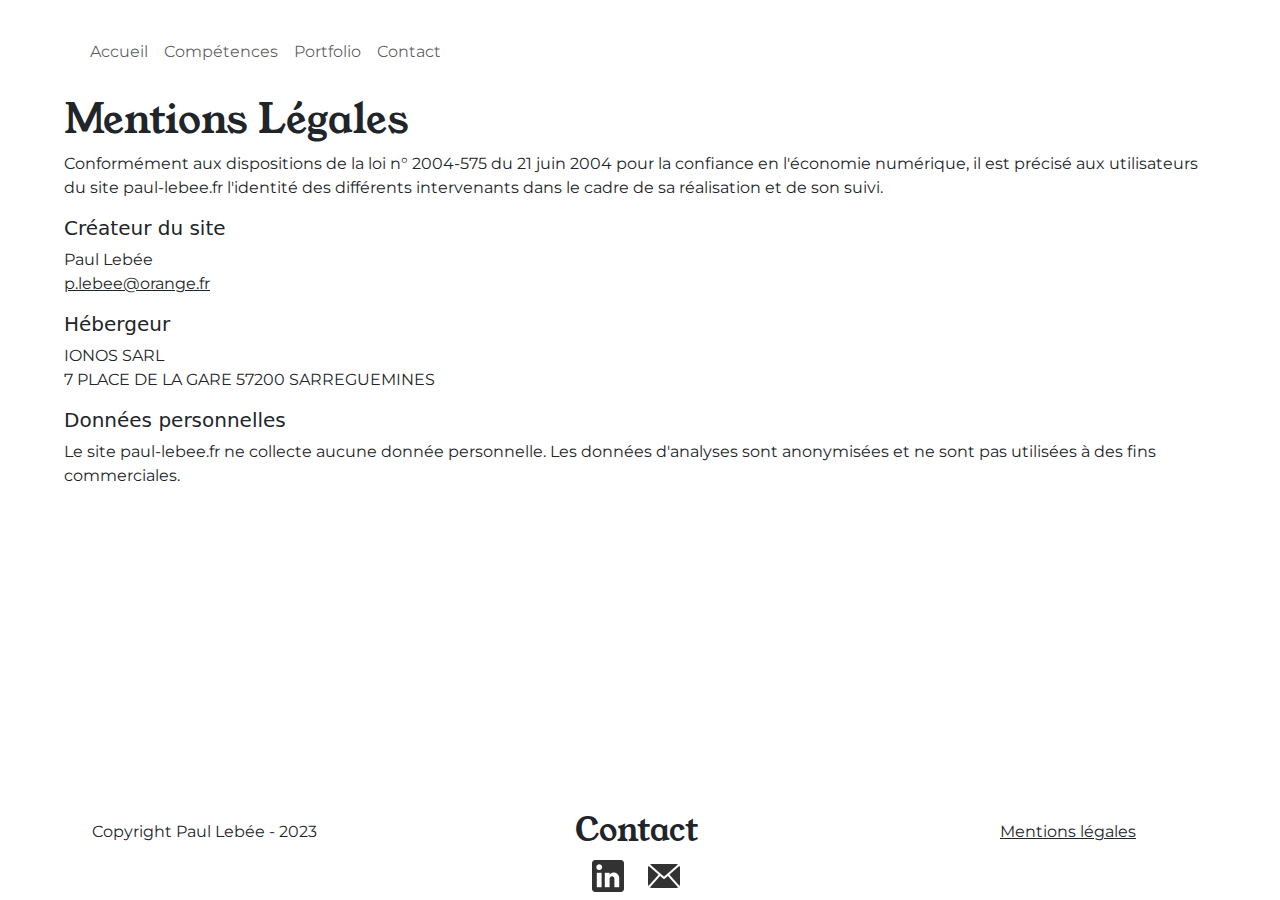
==== mentionsLegales/mentionsLegales.html @ 0195087e "Fixed mentions page + new flyer carousel + cleared css/js" ====
<!DOCTYPE html>
<html lang="fr">
<head>
    <meta charset="UTF-8">
    <meta name="viewport" content="width=device-width, initial-scale=1.0, maximum-scale=1, user-scalable=no">
    <title>Paul Lebée - Portfolio</title>
    <meta name="description" content="Portfolio de Paul Lebée, étudiant en 3ème année de BUT MMI.">
    <meta property="og:site_name" content="https://paul-lebee.fr">
    <meta name="keywords" content="paul lebée portofolio BUT MMI"/>
    <meta name="author" content="Paul Lebée">
    <meta name="robots" content="index, follow">
    <link rel="icon" href="../images/favicon.png">
    <link href="https://cdn.jsdelivr.net/npm/bootstrap@5.3.0/dist/css/bootstrap.min.css" rel="stylesheet">
    <script src="https://code.jquery.com/jquery-3.6.0.min.js"></script>
    <link href="https://fonts.googleapis.com/css?family=Young+Serif" rel="stylesheet">
    <link rel="stylesheet" href="../styles/main.css">
</head>
<body class="d-flex flex-column min-vh-100">
    <header>
        <nav class="navbar navbar-expand-lg navbar-light mt-2" id="navbar" >
            <div class="container">
                <button class="navbar-toggler" type="button" data-bs-toggle="collapse" data-bs-target="#navbarNav" aria-controls="navbarNav" aria-expanded="false" aria-label="Toggle navigation">
                    <span class="navbar-toggler-icon"></span>
                </button>
                <div class="collapse navbar-collapse" id="navbarNav">
                    <ul class="navbar-nav ml-auto">
                        <li class="nav-item">
                            <a class="nav-link" href="../#profilPart">Accueil</a>
                        </li>
                        <li class="nav-item">
                            <a class="nav-link" href="../#competences">Compétences</a>
                        </li>
                        <li class="nav-item">
                            <a class="nav-link" href="../#portfolio">Portfolio</a>
                        </li>
                        <li class="nav-item">
                            <a class="nav-link" href="../#portfolio">Contact</a>
                        </li>
                    </ul>
                </div>
            </div>
        </nav>
    </header>
    
    <section>
        <div style="margin-left: 4em; margin-right: 4em;">
            <h1>Mentions Légales</h1>
            <p> Conformément aux dispositions de la loi n° 2004-575 du 21 juin 2004 pour la confiance
                en l'économie numérique, il est précisé aux utilisateurs du site paul-lebee.fr l'identité
                des différents intervenants dans le cadre de sa réalisation et de son suivi.
            </p> 
            <div class="col-sm">
                <h5>Créateur du site</h5><p>Paul Lebée<br><u>p.lebee@orange.fr</u></p>
            </div>
            <div class="col-sm">
                <h5>Hébergeur</h5><p>IONOS SARL<br>7 PLACE DE LA GARE 57200   SARREGUEMINES</p>
            </div>
            <div class="col-sm">
                <h5>Données personnelles</h5><p>Le site paul-lebee.fr ne collecte aucune donnée personnelle. 
                Les données d'analyses sont anonymisées et ne sont pas utilisées à des fins commerciales.
                </p>
            </div>
        </div>
    </section>
    <footer class="mt-auto">
        <div class="text-center">
            <div class="row">
                <!-- <hr class=""/> -->
                <p class="col-sm mt-2">Copyright Paul Lebée - 2023</p>
                <h2 class="col-sm" id="contactLink">Contact</h2>
                <p class="col-sm mt-2" id="mentionsLink"><u>Mentions légales</u></p>
            </div>
            <div class="contactLink">
                <a href="https://www.linkedin.com/in/paul-leb%C3%A9e-83a490233/">
                    <img src="../images/logoLinkedIn.png" alt="logo LinkedIn">
                </a>
                <a href="mailto:p.lebee@orange.fr">
                    <img src="../images/logoMail.png" alt="mail Logo">
                </a>
            </div>
        </div>
    </footer>
    <script src="https://cdn.jsdelivr.net/npm/bootstrap@5.3.0/dist/js/bootstrap.min.js"></script>
    <script>
        let navbar = document.querySelector("header");
        navbar.style.opacity = 1;
    </script>
</body>
---- styles/main.css ----
@import url('https://fonts.googleapis.com/css2?family=Montserrat:wght@200;400&display=swap');

/* ===== Scrollbar CSS ===== */
  /* Firefox */
  * {
    scrollbar-width: auto;
    scrollbar-color: #c7c7c7 #ffffff;
  }

  /* Chrome, Edge, and Safari */
  *::-webkit-scrollbar {
    width: 18px;
  }

  *::-webkit-scrollbar-track {
    background: #ffffff;
  }

  *::-webkit-scrollbar-thumb {
    background-color: #c7c7c7;
    border-radius: 11px;
    border: 3px solid #ffffff;
  }

.text-orange{
    color: rgb(255, 136, 25); 
}
.text-red{
    color: rgb(255, 0, 0); 
}
.text-green{
    color: rgb(0, 255, 0); 
}
.text-purple{
    color: rgb(200, 0, 255); 
}

.text-blue{
    color: rgb(17, 0, 255); 
}

body{
    position: relative;
    margin: 0;
    padding: 0;
    min-height: 100vh;
}

h1,h2 {
    font-family: 'Young Serif';
}

p, li, a, h3 {
    font-family: 'Montserrat';
}

.title{
    font-size: 125px;
    line-height: 1;
}

br {
    display:block; 
    margin-top:12px; 
    line-height:22px;
}

.card{
    background-color:  rgb(254, 253, 248);
}

.figure-img {
    width: 100%;
}

.page-section>.content-wrapper { display: flex; flex-basis: 100%; width: 0; }

header{
    opacity: 0;
    transition: all 1s ease-in-out;
    position:sticky;
    top: 0;
    z-index: 5;
    padding-top: 1em;
    padding-bottom: 1em;
    background-color: rgb(255, 255, 255);
}

#welcomeTitle{
    margin-top: -11em;
    position: relative; 
    z-index: -1;
    transition: all 1s ease-in-out;
}

#profil{
    position: relative;
    z-index: 2;
    width: 22.5em;
    cursor:pointer;
    filter: grayscale(1) drop-shadow(0 0 0.75rem rgb(160, 160, 160));
    transition: filter 0.3s ease-in-out, opacity 1.5s ease-in-out, margin-top 1s ease-in-out;
    margin-left: -5em;
    margin-top: 5em;
}

#profilBg{
    position: relative;
    z-index: -1;
    width: 19.7em;
    transform: scale(2.4);
    margin-top: 2em;
    margin-left: -3em;
    transition: all 1s ease-in-out;
}

#profilDesc{
    position: relative;
    width: 20em;    
    color: rgb(40, 40, 40);
    margin-top: 11.8em;
    margin-bottom: -18em;
    margin-left: -3.5em;
    z-index: 1;
    transition: opacity 1.5s ease-in-out;
}

#profilPart {
    position: sticky;
    top: 0;
    left: 0;
    width: 100%;
    height: 100vh;
    overflow: hidden;
}

#background {
    transition: opacity 1s ease-in-out, filter 0.5s ease-in-out; 
    position: absolute;
    z-index:-2; 
    width: 100%; 
    left:0; 
    top:0em; 
}

.btn:hover {
    background-color: rgb(199, 199, 199);
    color: rgb(255, 255, 255);
}

hr {
    margin: 0 auto;
    color: rgb(166, 166, 166);
}

.card-body > .btn {
    width: 50%;
    margin-left: auto;
    margin-right: auto;
    display: block;
}

.trail { 
    position: absolute;
    height: 6px; width: 6px;
    border-radius: 3px;
    background: teal;
    filter: blur(5px);
}

canvas{
    position: absolute; 
    z-index: -1;
    top: 0; 
    left: 0; 
    width: 100%; 
    display: block;  
    filter: blur(4px);
    /* height: 100%; */
} 

#portfolio{
    z-index: 4;
    margin-top: 20em;
    position: sticky;
    top: 0;
}

footer{
    position: relative;
    top: 0;
    background-color: rgb(255, 255, 255);
    overflow: hidden;
    margin-right: 0.5em;
    z-index: 6;
    padding-top: 2em;
}
footer img {
    width: 2em;
    margin-left: 0.25em; 
    margin-right: 0.25em; 
    opacity: 0.8;
    padding-bottom: 0.5em;
}

footer .contactLink {
    display: flex;
    justify-content: center; 
    gap: 1em; 
}

footer a {
    color: rgb(0, 0, 0, 0.8);
}

#competences {
    position: sticky;
    top: 0;
    width: 100%;
    padding-right: 1em;
    padding-top: 5em;
    padding-bottom: 24em;
    z-index: 3;
    height: 100%;
    background-color: rgb(250, 250, 250);
}

#competences > div {
    z-index: 2;
    width: 100%;
    margin-left: auto;
    margin-right: auto;
    margin-inline: 0.5em;
    height: 100%;
}

#competences > div > div {
    position: relative;
    z-index: 2;
    width: 100%;
    margin-left: auto;
    margin-right: auto;
    margin-inline: 0.5em;
    border: lightgray 1px solid;
    border-radius: 10px;
    margin-bottom: 1em;
    background-color: rgb(255, 255, 255,0.7);
}

#competences h2 {
    text-align: center;
    margin-top: 0.5em;
    margin-bottom: 0.5em;
}

#competences h2 {
    font-size: 1.5em;
    font-family: "Montserrat";
    padding: 1em;
    padding-bottom: 0.5em;
    font-weight: bold;
    text-align: center;
}

#competences li {
    margin-top: 1em;
    font-size: 1.1em;
}


@media screen and (max-width: 1200px) {

    html {
        font-size: 0.8rem;
    }

    .title{
        font-size: 8em;
    }

    #background{
        margin-top: 20em;
        scale: 1.5;
    }
}

@media screen and (max-width: 948px) {

    html {
        font-size: 0.8rem;
    }

    .title{
        font-size: 8m;
    }

    #background{
        margin-top: 40em;
    }

    #competences {
        font-size: 0.9em;
        padding-top: 6.5em;
    }
}

@media screen and (max-width: 700px) {

    #profilDiv{
        margin-top: 8em;
    }

    #popupArticleLabel{
        font-size: 3em;
    }

    .btn-close{
        position: absolute;
        top: 2em;
        right: 6em;
    }

    #background{
        margin-top: 60em;
        scale: 2;
    }
    #competences {
        font-size: 0.8em;
        padding-top: 6.5em;
    }

    #profilDiv{
        margin-right: 45%;
        width: 8em;
    }

    .title{
        font-size: 7em;
        margin-top: 2em;
    }

}

@media screen and (max-width: 575px) {

    #competences {
        padding-right: 2em;
    }

    #competences {
        font-size: 0.7em;
        padding-top: 8.5em;
    }

    #competences h2 {
        padding-top: 0.2em;
        padding-bottom: 0.2em;
    }
    
    #competences li {
        margin-top: 0.5em;
    }

    #competences > div > div {
        min-height: 15vh;
    }

    .flex-grow-1 {
        margin-left: -50%;
    }
    
    #background{
        margin-top: 70em;
        scale: 2.5;
    }

    .btn-close{
        top: 2em;
        right: 1em;
    } 

    #mentionsContent{
        margin: 0;
    }
}
@media screen and (max-width: 450px) {
    #welcomeTitle{
        font-size: 0.7em;
    }
}

@media screen and (min-height: 1070px){
    #background{
        margin-top: 15em;
    }
}

@media screen and (max-width: 1200px) and (min-height: 1070px){
    #background{
        margin-top: 30em;
    }
}

@media screen and (max-width: 948px) and (min-height: 1070px){
    #background{
        margin-top: 40em;
    }
}

@media screen and (max-width: 575px) and (min-height: 1070px){
    #background{
        margin-top: 60em;
    }
}
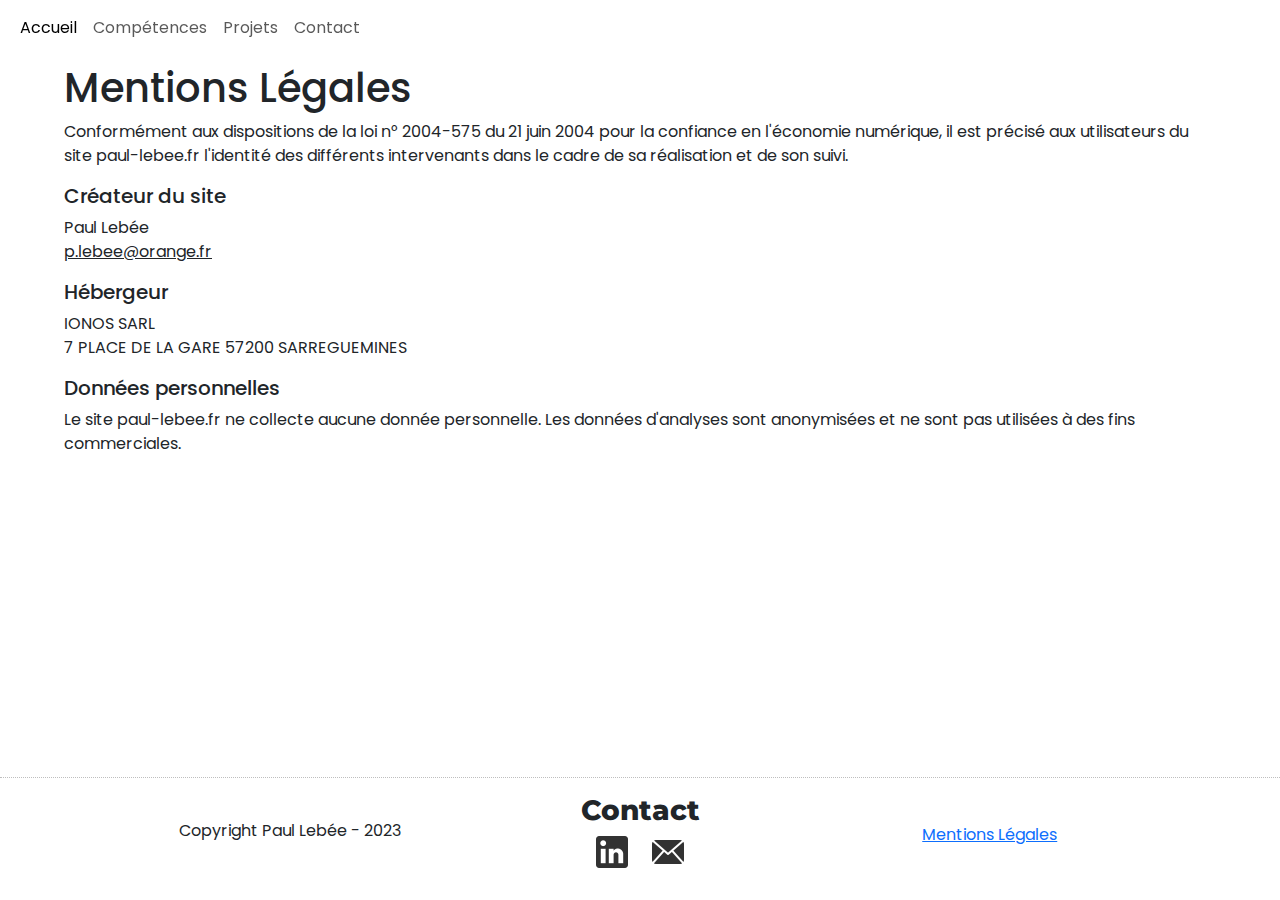
==== commit 5eb03ced: "PORTFOLIO VERSION 2" ====
--- a/mentionsLegales/mentionsLegales.html
+++ b/mentionsLegales/mentionsLegales.html
@@ -11,30 +11,31 @@
     <meta name="robots" content="index, follow">
     <link rel="icon" href="../images/favicon.png">
     <link href="https://cdn.jsdelivr.net/npm/bootstrap@5.3.0/dist/css/bootstrap.min.css" rel="stylesheet">
+    <link href="https://fonts.googleapis.com/css2?family=Montserrat:wght@700" rel="stylesheet">
     <script src="https://code.jquery.com/jquery-3.6.0.min.js"></script>
     <link href="https://fonts.googleapis.com/css?family=Young+Serif" rel="stylesheet">
     <link rel="stylesheet" href="../styles/main.css">
 </head>
 <body class="d-flex flex-column min-vh-100">
     <header>
-        <nav class="navbar navbar-expand-lg navbar-light mt-2" id="navbar" >
-            <div class="container">
+        <nav class="navbar navbar-expand-lg navbar-light">
+            <div class="container-fluid">
                 <button class="navbar-toggler" type="button" data-bs-toggle="collapse" data-bs-target="#navbarNav" aria-controls="navbarNav" aria-expanded="false" aria-label="Toggle navigation">
                     <span class="navbar-toggler-icon"></span>
                 </button>
                 <div class="collapse navbar-collapse" id="navbarNav">
-                    <ul class="navbar-nav ml-auto">
+                    <ul class="navbar-nav">
                         <li class="nav-item">
-                            <a class="nav-link" href="../#profilPart">Accueil</a>
+                            <a class="nav-link active" aria-current="page" href="../#">Accueil</a>
                         </li>
                         <li class="nav-item">
                             <a class="nav-link" href="../#competences">Compétences</a>
                         </li>
                         <li class="nav-item">
-                            <a class="nav-link" href="../#portfolio">Portfolio</a>
+                            <a class="nav-link" href="../#projetsTitre">Projets</a>
                         </li>
                         <li class="nav-item">
-                            <a class="nav-link" href="../#portfolio">Contact</a>
+                            <a class="nav-link" href="../#footer">Contact</a>
                         </li>
                     </ul>
                 </div>
@@ -43,7 +44,7 @@
     </header>
     
     <section>
-        <div style="margin-left: 4em; margin-right: 4em;">
+        <div style="margin-left: 4em; margin-right: 4em;margin-top: 4em;">
             <h1>Mentions Légales</h1>
             <p> Conformément aux dispositions de la loi n° 2004-575 du 21 juin 2004 pour la confiance
                 en l'économie numérique, il est précisé aux utilisateurs du site paul-lebee.fr l'identité
@@ -62,22 +63,27 @@
             </div>
         </div>
     </section>
-    <footer class="mt-auto">
+    
+    <footer style="position: absolute; bottom: 0; width: 100%;">
+        <hr style="border:none;border-top: 1px dotted black;">
         <div class="text-center">
-            <div class="row">
-                <!-- <hr class=""/> -->
+            <div class="rowflex" style="align-items: center;">
                 <p class="col-sm mt-2">Copyright Paul Lebée - 2023</p>
-                <h2 class="col-sm" id="contactLink">Contact</h2>
-                <p class="col-sm mt-2" id="mentionsLink"><u>Mentions légales</u></p>
+                <div>
+                    <h3 class="col-sm" id="contactLink">Contact</h3>
+                    <div class="contactLink">
+                        <a href="https://www.linkedin.com/in/paul-leb%C3%A9e-83a490233/">
+                            <img src="../images/logoLinkedIn.png" alt="logo LinkedIn">
+                        </a>
+                        <a href="mailto:p.lebee@orange.fr">
+                            <img src="../images/logoMail.png" alt="mail Logo">
+                        </a>
+                    </div>
+                </div>
+                <a class="col-sm" href="/mentionsLegales/mentionsLegales.html">Mentions Légales</a>
             </div>
-            <div class="contactLink">
-                <a href="https://www.linkedin.com/in/paul-leb%C3%A9e-83a490233/">
-                    <img src="../images/logoLinkedIn.png" alt="logo LinkedIn">
-                </a>
-                <a href="mailto:p.lebee@orange.fr">
-                    <img src="../images/logoMail.png" alt="mail Logo">
-                </a>
-            </div>
+            
+            <div>&nbsp;</div>
         </div>
     </footer>
     <script src="https://cdn.jsdelivr.net/npm/bootstrap@5.3.0/dist/js/bootstrap.min.js"></script>
--- a/styles/main.css
+++ b/styles/main.css
@@ -1,201 +1,314 @@
-@import url('https://fonts.googleapis.com/css2?family=Montserrat:wght@200;400&display=swap');
-
-/* ===== Scrollbar CSS ===== */
-  /* Firefox */
-  * {
-    scrollbar-width: auto;
-    scrollbar-color: #c7c7c7 #ffffff;
-  }
-
-  /* Chrome, Edge, and Safari */
-  *::-webkit-scrollbar {
-    width: 18px;
-  }
-
-  *::-webkit-scrollbar-track {
-    background: #ffffff;
-  }
-
-  *::-webkit-scrollbar-thumb {
-    background-color: #c7c7c7;
-    border-radius: 11px;
-    border: 3px solid #ffffff;
-  }
-
-.text-orange{
-    color: rgb(255, 136, 25); 
-}
-.text-red{
-    color: rgb(255, 0, 0); 
-}
-.text-green{
-    color: rgb(0, 255, 0); 
-}
-.text-purple{
-    color: rgb(200, 0, 255); 
-}
-
-.text-blue{
-    color: rgb(17, 0, 255); 
-}
-
-body{
-    position: relative;
+@import url('https://fonts.googleapis.com/css2?family=Montserrat:wght@400;500&family=Poppins:ital,wght@0,100;0,200;0,300;0,400;0,500;0,600;0,700;0,800;0,900;1,100;1,200;1,300;1,400;1,500;1,600;1,700;1,800;1,900&display=swap');
+
+@keyframes anim1 {
+    from { left: -11vw; } 
+    to { top: 0; left: 111vw; } 
+}
+@keyframes anim2 {
+    from { left: -11vw; } 
+    to { top: 40vw; left: 111vw; } 
+}
+@keyframes anim3 {
+    from { left: -11vw; } 
+    to { top: 80vw; left: 111vw; } 
+}
+
+.imgtest {
+    position: absolute;
+    width: 10vw;
+    height: auto;
+}
+
+* {
+scrollbar-width: auto;
+scrollbar-color: #c7c7c7 #ffffff;
+font-family: Poppins, sans-serif;
+}
+
+*::-webkit-scrollbar {
+width: 18px;
+}
+
+*::-webkit-scrollbar-track {
+background: #ffffff;
+}
+
+*::-webkit-scrollbar-thumb {
+background-color: #c7c7c7;
+border-radius: 11px;
+border: 3px solid #ffffff;
+}
+
+html {
+    font-size: 100%; /* 16px */
+}
+
+body {
     margin: 0;
     padding: 0;
-    min-height: 100vh;
-}
-
-h1,h2 {
-    font-family: 'Young Serif';
-}
-
-p, li, a, h3 {
-    font-family: 'Montserrat';
-}
-
-.title{
-    font-size: 125px;
-    line-height: 1;
-}
-
-br {
-    display:block; 
-    margin-top:12px; 
-    line-height:22px;
-}
-
-.card{
-    background-color:  rgb(254, 253, 248);
-}
-
-.figure-img {
+}
+
+header {
+    position: fixed;
     width: 100%;
-}
-
-.page-section>.content-wrapper { display: flex; flex-basis: 100%; width: 0; }
-
-header{
-    opacity: 0;
-    transition: all 1s ease-in-out;
-    position:sticky;
-    top: 0;
-    z-index: 5;
-    padding-top: 1em;
-    padding-bottom: 1em;
-    background-color: rgb(255, 255, 255);
-}
-
-#welcomeTitle{
-    margin-top: -11em;
-    position: relative; 
+    background-color: hsl(0, 0%, 100%, 50%);
+    z-index: 1000;
+    -webkit-backdrop-filter: blur(5px);
+    backdrop-filter: blur(5px);
+}
+
+h2,h3 {
+    font-family: 'Montserrat', sans-serif;
+    font-weight: 800;
+}
+
+#portfolioTitre {
+    position: fixed; 
+    display: flex;
+    flex-direction: column;
+    align-items: center;
+    margin-top: 10%;
     z-index: -1;
-    transition: all 1s ease-in-out;
-}
-
-#profil{
-    position: relative;
-    z-index: 2;
-    width: 22.5em;
-    cursor:pointer;
-    filter: grayscale(1) drop-shadow(0 0 0.75rem rgb(160, 160, 160));
-    transition: filter 0.3s ease-in-out, opacity 1.5s ease-in-out, margin-top 1s ease-in-out;
-    margin-left: -5em;
-    margin-top: 5em;
-}
-
-#profilBg{
-    position: relative;
-    z-index: -1;
-    width: 19.7em;
-    transform: scale(2.4);
-    margin-top: 2em;
-    margin-left: -3em;
-    transition: all 1s ease-in-out;
-}
-
-#profilDesc{
-    position: relative;
-    width: 20em;    
-    color: rgb(40, 40, 40);
-    margin-top: 11.8em;
-    margin-bottom: -18em;
-    margin-left: -3.5em;
-    z-index: 1;
-    transition: opacity 1.5s ease-in-out;
-}
-
-#profilPart {
-    position: sticky;
-    top: 0;
-    left: 0;
+}
+
+#portfolioTitre img:first-of-type, #projetsTitre{
+    width: 40%; 
+    text-align: center;
+}
+
+#portfolioTitre #sousTitre{
+    width: 15%; 
+    position: absolute;
+    top: 80%;
+}
+
+.bandeau {
+    position: fixed;
     width: 100%;
     height: 100vh;
     overflow: hidden;
-}
-
-#background {
-    transition: opacity 1s ease-in-out, filter 0.5s ease-in-out; 
+    z-index: -2;
+}
+
+.bandeau-contenu {
+    display: flex;
+    animation: defilement 140s linear infinite; /* Animation du défilement */
+    height: 100vh; 
+}
+
+.bandeau-contenu img {
+    width: 100%; /* Chaque image prend toute la largeur du conteneur */
+    flex-shrink: 0; /* Empêche les images de se rétrécir */
+}
+
+#paysageImg {
+    width: 100%; 
+    margin-top: 18%;
+}
+
+#accueilBtm {
+    height: 20vh; 
+    /* backdrop-filter: blur(10px); */
+    background: linear-gradient(360deg, rgb(236, 236, 236) 0%, rgba(250,250,250,0) 100%);
+    display: flex;
+    justify-content: center; 
+}
+
+#accueilBtm div {
+    display: flex;
+    flex-direction: row;
+    margin-top: 60px;
+}
+
+#accueilBtm p {
+    font-size: 28px;
+    font-weight: bold;
+    text-align: center;
+    color: rgb(0, 0, 0)    ;
+}
+
+#accueilBtm .chevron {
+    width: 0;
+    height: 0;
+    border-left: 10px solid transparent; /* Left angled line */
+    border-right: 10px solid transparent; /* Right angled line */
+    border-top: 10px solid black; /* Top border forms the downward triangle */
+    margin-top: 20px;
+    margin-inline: 18px;
+}
+
+.aPropos {
+    display: flex; 
+    align-items: center;
+    padding-inline: 20em; 
+    padding-top:2em;
+    padding-bottom: 2em;
+    background-color: rgb(48, 48, 48);
+}
+
+.aPropos #PhotoProfil {
+    object-fit: contain;
+    margin-inline: 4em;
+    width: 11em;
+    margin-bottom: 20px;
+}
+
+.apercu img {
+    height: 15vh;
+    width: 12.5%;
+    object-fit: cover;
+}
+
+@keyframes defilement {
+    from {
+        transform: translateX(0);
+    }
+    to {
+        transform: translateX(-100%);
+    }
+}
+
+#aPropos {
+    width: 20%;
     position: absolute;
-    z-index:-2; 
-    width: 100%; 
-    left:0; 
-    top:0em; 
-}
-
-.btn:hover {
-    background-color: rgb(199, 199, 199);
-    color: rgb(255, 255, 255);
-}
-
-hr {
-    margin: 0 auto;
-    color: rgb(166, 166, 166);
-}
-
-.card-body > .btn {
-    width: 50%;
-    margin-left: auto;
-    margin-right: auto;
-    display: block;
-}
-
-.trail { 
-    position: absolute;
-    height: 6px; width: 6px;
-    border-radius: 3px;
-    background: teal;
-    filter: blur(5px);
-}
-
-canvas{
-    position: absolute; 
-    z-index: -1;
-    top: 0; 
-    left: 0; 
-    width: 100%; 
-    display: block;  
-    filter: blur(4px);
-    /* height: 100%; */
+    z-index: 2;
+    left: 5em;
+}
+
+h2 {
+   text-align: center; 
+   font-weight: bold; 
+   font-size: 50px;
+}
+
+.titreContour {
+    color: white; /* Text color */
+    text-shadow:
+        2px 2px 2px #c575c2,
+        -2px 2px 2px #c575c2,
+        2px -2px 2px #c575c2,
+        -2px -2px 2px #c575c2,
+        0px 2px 2px #c575c2,
+        0px -2px 2px #c575c2,
+        2px 0px 2px #c575c2,
+        -2px 0px 2px #c575c2;
+    font-size: 400%;
+    width: 100% !important;
+}
+
+.titreContour2 {
+    color: white;
+    text-shadow:
+    1px 1px 1px #cacaca,
+    -1px 1px 1px #cacaca,
+    1px -1px 1px #cacaca,
+    -1px -1px 1px #cacaca,
+    0px 1px 1px #cacaca,
+    0px -1px 1px #cacaca,
+    1px 0px 1px #cacaca,
+    -1px 0px 1px #cacaca;
 } 
 
-#portfolio{
-    z-index: 4;
-    margin-top: 20em;
-    position: sticky;
-    top: 0;
-}
-
-footer{
+#competences {
+    width: 100%;             
+    background-size: cover;
+    background-position: center;
+    background-repeat: no-repeat;
+
+}
+
+#tableComp{
+    /* margin-inline: 10em; */
+    /* border-collapse: separate; 
+    border-spacing: 3em; */
+    width: 100%;
+}
+
+#tableComp tr {
+    border-bottom: 1px #333;
+    border-style: dashed solid;
+    color: lightgray;
+    transition: color 0.5s ease-in-out, font-size 0.5s ease-in-out;
+    padding-inline: 10%;
+}
+
+#tableComp td{
+    padding: 1em;
+    
+}
+
+#tableComp td:first-of-type{
+    width: 0;
+    opacity: 0;
+    transition: opacity 0.5s ease-in-out;
+    padding-left: 10em;
+}
+
+#tableComp td:first-of-type.visible{
+    opacity: 1;
+}
+
+#tableComp img {
+    width: 10em;
+}
+
+#tableComp h3{
+    text-transform: uppercase;
+    font-weight: bold;
+    font-size: 30px;
+}
+
+.title0, .text-blue {
+    color: rgb(42, 27, 255)
+}
+
+.title1, .text-red {
+    color: red
+}
+
+.title2, .text-purple {
+    color: rgb(163, 0, 163)
+}
+
+.title3, .text-orange {
+    color: orange
+}
+
+.hidden {
+    opacity: 0;
+    transition: opacity 1s ease-in-out;
+}
+
+.hidden2 {
+    opacity: 0;
+}
+
+.hidden3 > * {
+    opacity: 0;
+    transition: opacity 1s ease-in-out;
+}
+
+.visible {
+    opacity: 1;
+    transition: opacity 1s ease-in-out;
+}
+
+#footer{
     position: relative;
     top: 0;
     background-color: rgb(255, 255, 255);
     overflow: hidden;
-    margin-right: 0.5em;
     z-index: 6;
-    padding-top: 2em;
-}
-footer img {
+    margin-top: 50em;
+}
+
+footer hr {
+    border:none;
+    border-top: 1px dotted black;
+    margin-top: 0;
+}
+
+footer .rowflex img {
     width: 2em;
     margin-left: 0.25em; 
     margin-right: 0.25em; 
@@ -209,207 +322,172 @@
     gap: 1em; 
 }
 
-footer a {
-    color: rgb(0, 0, 0, 0.8);
-}
-
-#competences {
-    position: sticky;
-    top: 0;
-    width: 100%;
-    padding-right: 1em;
-    padding-top: 5em;
-    padding-bottom: 24em;
-    z-index: 3;
-    height: 100%;
-    background-color: rgb(250, 250, 250);
-}
-
-#competences > div {
-    z-index: 2;
-    width: 100%;
-    margin-left: auto;
-    margin-right: auto;
-    margin-inline: 0.5em;
-    height: 100%;
-}
-
-#competences > div > div {
-    position: relative;
-    z-index: 2;
-    width: 100%;
-    margin-left: auto;
-    margin-right: auto;
-    margin-inline: 0.5em;
-    border: lightgray 1px solid;
-    border-radius: 10px;
-    margin-bottom: 1em;
-    background-color: rgb(255, 255, 255,0.7);
-}
-
-#competences h2 {
-    text-align: center;
-    margin-top: 0.5em;
-    margin-bottom: 0.5em;
-}
-
-#competences h2 {
-    font-size: 1.5em;
-    font-family: "Montserrat";
-    padding: 1em;
-    padding-bottom: 0.5em;
-    font-weight: bold;
-    text-align: center;
-}
-
-#competences li {
-    margin-top: 1em;
-    font-size: 1.1em;
-}
-
-
-@media screen and (max-width: 1200px) {
-
+.rowflex {
+    display: flex;
+    justify-content: center;
+}
+
+.rowflex img {
+    width: 90%;
+}
+
+@media screen and (max-width: 1260px) {
+    .aPropos {
+        padding-inline: 8em;
+    }
+}
+
+@media screen and (max-width: 1060px) {
     html {
-        font-size: 0.8rem;
-    }
-
-    .title{
-        font-size: 8em;
-    }
-
-    #background{
-        margin-top: 20em;
-        scale: 1.5;
-    }
-}
-
-@media screen and (max-width: 948px) {
-
+        font-size: 80%;
+    }
+
+    p, li {
+        font-size: 16px;
+    }
+
+    #portfolioTitre {
+        margin-top: 20%;
+    }
+
+    #accueilBtm p {
+        font-size: 20px;
+    }
+
+    #accueilBtm .chevron {
+        margin-top: 12px;
+        border-left: 8px solid transparent;
+        border-right: 8px solid transparent;
+        border-top: 10px solid black;
+    }
+
+    footer a {
+        font-size: 16px;
+    }
+}
+
+@media screen and (max-width: 890px) {
     html {
-        font-size: 0.8rem;
-    }
-
-    .title{
-        font-size: 8m;
-    }
-
-    #background{
-        margin-top: 40em;
-    }
-
-    #competences {
-        font-size: 0.9em;
-        padding-top: 6.5em;
-    }
-}
-
-@media screen and (max-width: 700px) {
-
-    #profilDiv{
-        margin-top: 8em;
-    }
-
-    #popupArticleLabel{
-        font-size: 3em;
-    }
-
-    .btn-close{
-        position: absolute;
-        top: 2em;
-        right: 6em;
-    }
-
-    #background{
-        margin-top: 60em;
-        scale: 2;
-    }
-    #competences {
-        font-size: 0.8em;
-        padding-top: 6.5em;
-    }
-
-    #profilDiv{
-        margin-right: 45%;
-        width: 8em;
-    }
-
-    .title{
-        font-size: 7em;
-        margin-top: 2em;
-    }
-
-}
-
-@media screen and (max-width: 575px) {
-
-    #competences {
-        padding-right: 2em;
-    }
-
-    #competences {
-        font-size: 0.7em;
-        padding-top: 8.5em;
-    }
-
-    #competences h2 {
-        padding-top: 0.2em;
-        padding-bottom: 0.2em;
-    }
-    
-    #competences li {
-        margin-top: 0.5em;
-    }
-
-    #competences > div > div {
-        min-height: 15vh;
-    }
-
-    .flex-grow-1 {
-        margin-left: -50%;
-    }
-    
-    #background{
-        margin-top: 70em;
-        scale: 2.5;
-    }
-
-    .btn-close{
-        top: 2em;
-        right: 1em;
-    } 
-
-    #mentionsContent{
-        margin: 0;
-    }
-}
-@media screen and (max-width: 450px) {
-    #welcomeTitle{
-        font-size: 0.7em;
-    }
-}
-
-@media screen and (min-height: 1070px){
-    #background{
-        margin-top: 15em;
-    }
-}
-
-@media screen and (max-width: 1200px) and (min-height: 1070px){
-    #background{
-        margin-top: 30em;
-    }
-}
-
-@media screen and (max-width: 948px) and (min-height: 1070px){
-    #background{
-        margin-top: 40em;
-    }
-}
-
-@media screen and (max-width: 575px) and (min-height: 1070px){
-    #background{
-        margin-top: 60em;
-    }
-}
-
+        font-size: 60%;
+    }
+
+    .bandeau-contenu {
+        height: 100vh;
+    }
+
+    #tableComp img {
+        width: 14em;
+    }
+
+    #tableComp td:first-of-type {
+        padding-left: 10px;
+    }
+
+    .titreContour {
+        font-size: 600%;
+    }
+
+}
+
+/*mode tablette*/
+@media screen and (max-width: 720px) {
+
+    #portfolioTitre img:first-of-type, #projetsTitre{
+        width: 50%; 
+    }
+    #portfolioTitre #sousTitre{
+        width: 20%; 
+    }
+
+    .bandeau-contenu {
+        height: 90vh;
+    }
+
+    #portfolioTitre {
+        margin-top: 30%;
+    }
+
+    #tableComp img {
+        width: 12em;
+    }
+
+    #tableComp li {
+        font-size: 16px;
+    }
+
+    .aPropos #PhotoProfil {
+        width: 20em;
+    }
+
+    .aPropos div {
+        flex-direction: column;
+    }
+
+    .aPropos h3 {
+        font-size: 30px;
+    }
+
+    footer a {
+        font-size: 16px;
+    }
+
+    footer div div:first-child {
+        flex-direction: column;
+    }
+}
+
+/*mode telephone*/
+@media screen and (max-width: 490px) {
+    html {
+        font-size: 50%;
+    }
+
+    #portfolioTitre img:first-of-type, #projetsTitre {
+        width: 80%; 
+    }
+    #portfolioTitre #sousTitre{
+        width: 30%; 
+    }
+
+    .bandeau-contenu {
+        height: 90vh;
+    }
+
+    #portfolioTitre {
+        margin-top: 60%;
+    }
+
+    #paysageImg {
+        width: 150%;
+        margin-top: 80%;
+        overflow: hidden;
+    }
+
+    .aPropos {
+        padding-inline: 10%; 
+    }
+
+    #tableComp tr {
+        display: flex;
+        flex-direction: column; 
+        align-items: center;
+    }
+
+    #tableComp td:first-of-type {
+        width: 100%;
+    }
+
+    #tableComp img {
+        width: 16em;
+        margin-left: 50%;
+        transform: translateX(-50%);
+    }
+
+    #tableComp h3 {
+        font-size: 20px;
+    }
+
+    footer h2 {
+        font-size: 10px;
+    }
+}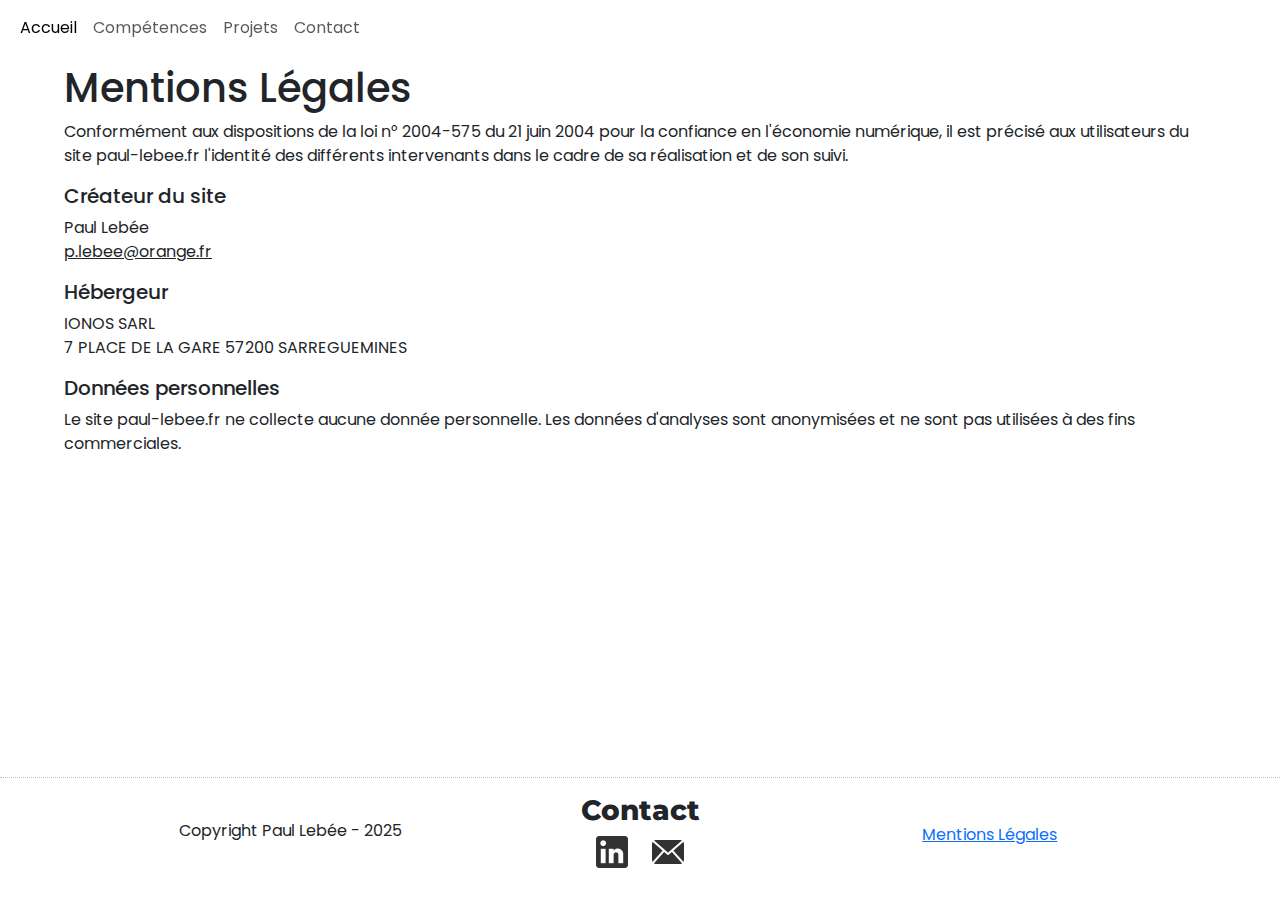
==== commit 3d9e9ea6: "Fixed footer dates" ====
--- a/mentionsLegales/mentionsLegales.html
+++ b/mentionsLegales/mentionsLegales.html
@@ -68,7 +68,7 @@
         <hr style="border:none;border-top: 1px dotted black;">
         <div class="text-center">
             <div class="rowflex" style="align-items: center;">
-                <p class="col-sm mt-2">Copyright Paul Lebée - 2023</p>
+                <p class="col-sm mt-2">Copyright Paul Lebée - 2025</p>
                 <div>
                     <h3 class="col-sm" id="contactLink">Contact</h3>
                     <div class="contactLink">
